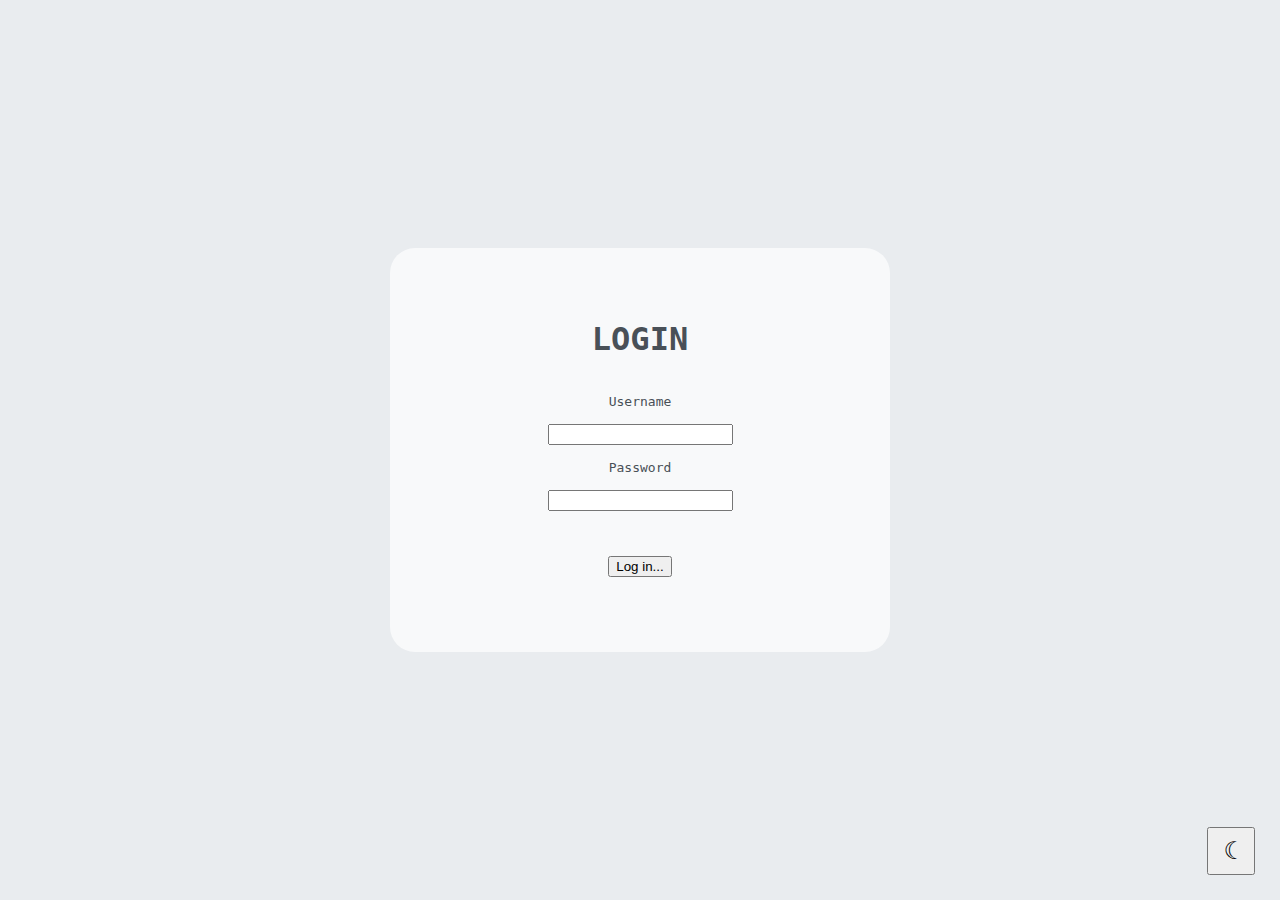
==== static/login.html @ 53d202af "login page" ====
<!DOCTYPE html>
<html lang="en">
<head>
    <meta charset="UTF-8">
    <meta name="viewport" content="width=device-width, initial-scale=1.0">
    <link rel="stylesheet" href="styles/styles.css">
    <link rel="stylesheet" href="styles/login.css">
    <title>Ticker: Log in</title>
</head>
<body>
    <div id="login">
        <h1>LOGIN</h1>
        <br>
        <form>
            <label for="username">Username</label>
            <br><br>
            <input type="text" id="username" name="username">
            <br><br>
            <label for="password">Password</label>
            <br><br>
            <input type="text" id="lname" name="lname">
            <br><br><br><br>
            <input type="submit" value="Log in...">
        </form>
    </div>

    <button id="theme-switcher" onclick="toggleTheme()"></button>
</body>
<script src="scripts/themes.js"></script>
</html>
---- static/styles/styles.css ----
.light {
    --color-bg1: #f8f9fa;
    --color-bg2: #e9ecef;
    --color-fg: #495057;
}

.dark {
    --color-bg1: #343a40;
    --color-bg2: #212529;
    --color-fg: #e9ecef;
}

html * {
    transition: color .2s;
    transition: background-color .2s;
}

#theme-switcher {
    position: fixed;
    bottom: 0;
    right: 0;
    z-index: 9999;
    width: 3rem;
    height: 3rem;
    margin: 25px;

    font-size: 1.5rem;
}

html, body {
    height: 100%;
    margin: 0;
}

body {
    display: flex;
    justify-content: center;
    align-items: center;

    background-color: var(--color-bg2);
    color: var(--color-fg);
    font-family: monospace;
    text-align: center;
}

h1 {
    font-size: 2rem;
}

button {
    font-family: monospace;
}
---- static/styles/login.css ----
#login {
    width: calc(100vw - 100px);
    max-width: 500px;
    padding-top: 50px;
    padding-bottom: 75px;
    border-radius: 25px;

    background-color: var(--color-bg1);
}
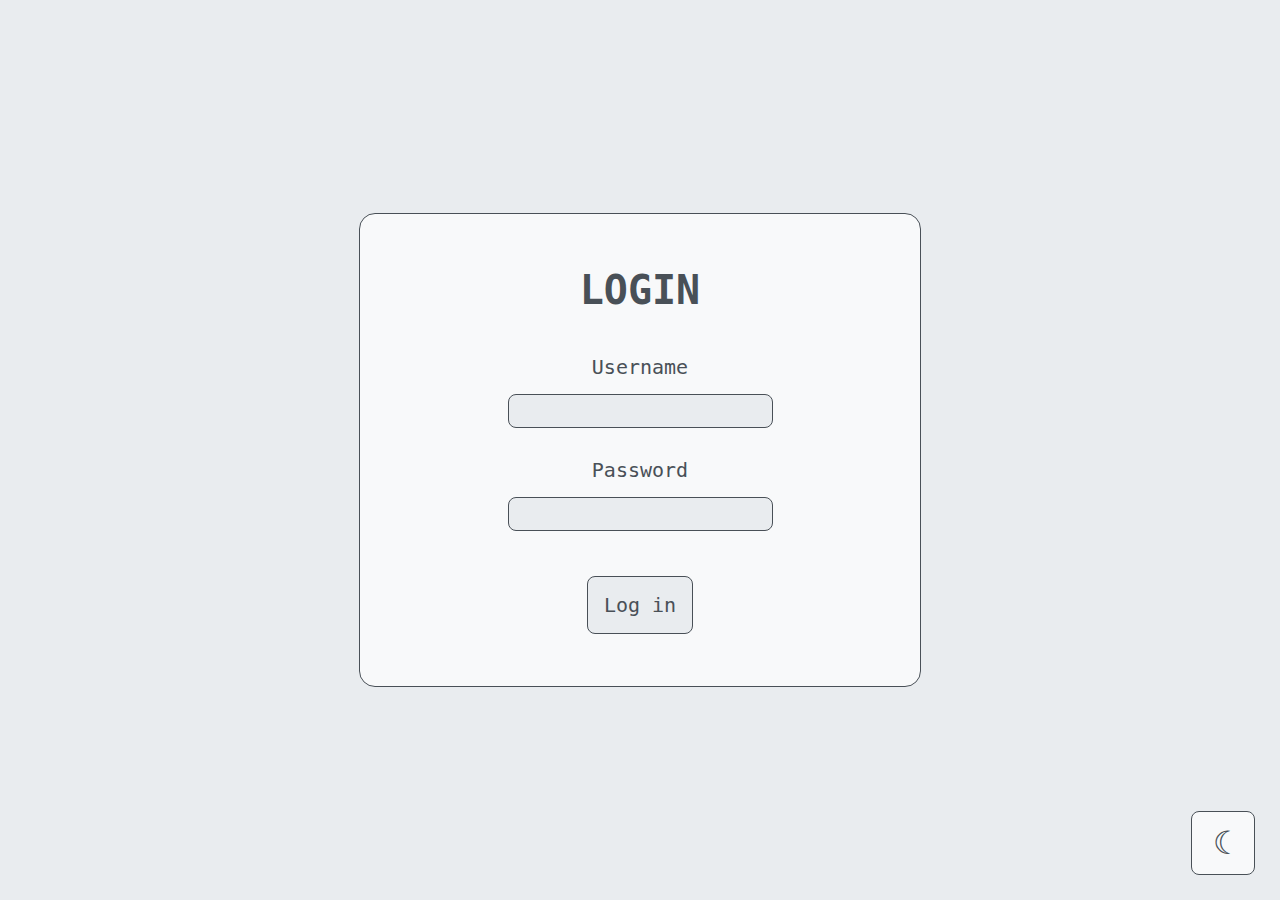
==== commit 95f7e397: "finish styling" ====
--- a/static/login.html
+++ b/static/login.html
@@ -5,7 +5,7 @@
     <meta name="viewport" content="width=device-width, initial-scale=1.0">
     <link rel="stylesheet" href="styles/styles.css">
     <link rel="stylesheet" href="styles/login.css">
-    <title>Ticker: Log in</title>
+    <title>Ticker: Login</title>
 </head>
 <body>
     <div id="login">
@@ -14,16 +14,15 @@
         <form>
             <label for="username">Username</label>
             <br><br>
-            <input type="text" id="username" name="username">
-            <br><br>
+            <input id="username" type="text" name="username" required>
+            <br><br><br>
             <label for="password">Password</label>
             <br><br>
-            <input type="text" id="lname" name="lname">
+            <input id="password" type="password"  name="password" required>
             <br><br><br><br>
-            <input type="submit" value="Log in...">
+            <input type="submit" value="Log in">
         </form>
     </div>
-
     <button id="theme-switcher" onclick="toggleTheme()"></button>
 </body>
 <script src="scripts/themes.js"></script>
--- a/static/styles/styles.css
+++ b/static/styles/styles.css
@@ -10,7 +10,7 @@
     --color-fg: #e9ecef;
 }
 
-html * {
+* {
     transition: color .2s;
     transition: background-color .2s;
 }
@@ -19,12 +19,15 @@
     position: fixed;
     bottom: 0;
     right: 0;
+
     z-index: 9999;
-    width: 3rem;
-    height: 3rem;
+    width: 4rem;
+    height: 4rem;
     margin: 25px;
+    padding: 0;
 
-    font-size: 1.5rem;
+    background-color: var(--color-bg1);
+    font-size: 2rem;
 }
 
 html, body {
@@ -41,12 +44,33 @@
     color: var(--color-fg);
     font-family: monospace;
     text-align: center;
+
+    user-select: none;
 }
 
 h1 {
-    font-size: 2rem;
+    font-size: 2.5rem;
 }
 
-button {
-    font-family: monospace;
+label {
+    font-size: 1.25rem;
+}
+
+input, button {
+    border-style: solid;
+    border-width: 1px;
+    border-color: var(--color-fg);
+    border-radius: 0.5rem;
+    background-color: var(--color-bg2);
+    color: var(--color-fg);
+    font-family: inherit;
+    font-size: 1.25rem;
+}
+
+input[type="text"], input[type="password"] {
+    padding: 0.25rem;
+}
+
+input[type="submit"] {   
+    padding: 1rem;
 }--- a/static/styles/login.css
+++ b/static/styles/login.css
@@ -1,9 +1,13 @@
 #login {
-    width: calc(100vw - 100px);
-    max-width: 500px;
-    padding-top: 50px;
-    padding-bottom: 75px;
-    border-radius: 25px;
+    width: calc(100vw - 5rem);
+    max-width: 35rem;
+    min-width: 17.5rem;
+    padding-top: 2em;
+    padding-bottom: 4em;
 
+    border-style: solid;
+    border-width: 1px;
+    border-color: var(--color-fg);
+    border-radius: 1rem;
     background-color: var(--color-bg1);
 }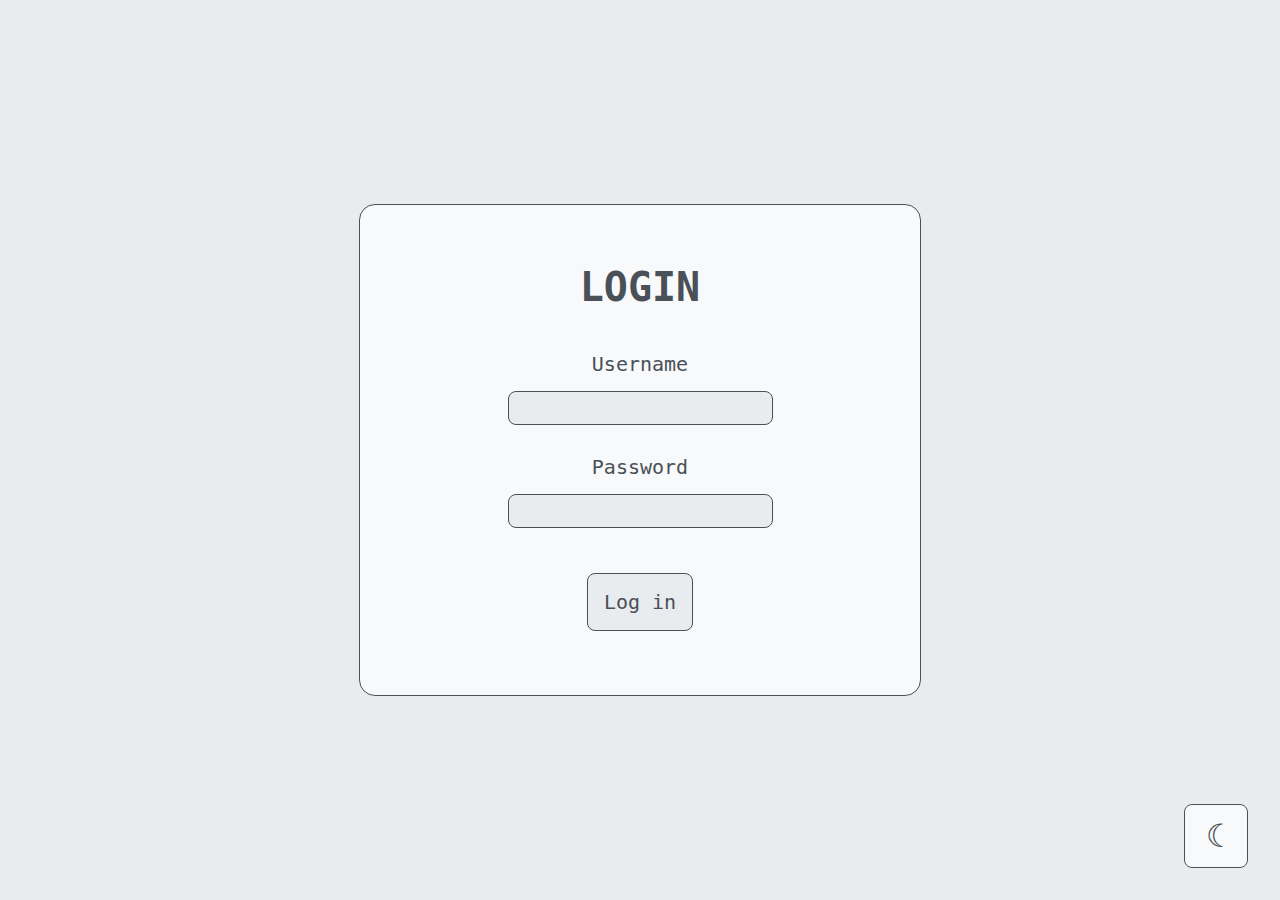
==== commit e3ce397f: "method post" ====
--- a/static/login.html
+++ b/static/login.html
@@ -11,7 +11,7 @@
     <div id="login">
         <h1>LOGIN</h1>
         <br>
-        <form>
+        <form method="post">
             <label for="username">Username</label>
             <br><br>
             <input id="username" type="text" name="username" required>
--- a/static/styles/styles.css
+++ b/static/styles/styles.css
@@ -20,11 +20,10 @@
     bottom: 0;
     right: 0;
 
-    z-index: 9999;
     width: 4rem;
     height: 4rem;
-    margin: 25px;
-    padding: 0;
+    margin: 2rem;
+    z-index: 9999;
 
     background-color: var(--color-bg1);
     font-size: 2rem;
@@ -56,6 +55,10 @@
     font-size: 1.25rem;
 }
 
+input {
+    padding: 0.25rem;
+}
+
 input, button {
     border-style: solid;
     border-width: 1px;
@@ -67,10 +70,14 @@
     font-size: 1.25rem;
 }
 
-input[type="text"], input[type="password"] {
-    padding: 0.25rem;
+input[type="submit"]:hover, button:hover {
+    filter: brightness(95%);
+}
+
+input[type="submit"]:active, button:active {
+    filter: brightness(90%);
 }
 
 input[type="submit"] {   
     padding: 1rem;
-}+}
--- a/static/styles/login.css
+++ b/static/styles/login.css
@@ -2,8 +2,8 @@
     width: calc(100vw - 5rem);
     max-width: 35rem;
     min-width: 17.5rem;
-    padding-top: 2em;
-    padding-bottom: 4em;
+    padding-top: 2rem;
+    padding-bottom: 4rem;
 
     border-style: solid;
     border-width: 1px;
